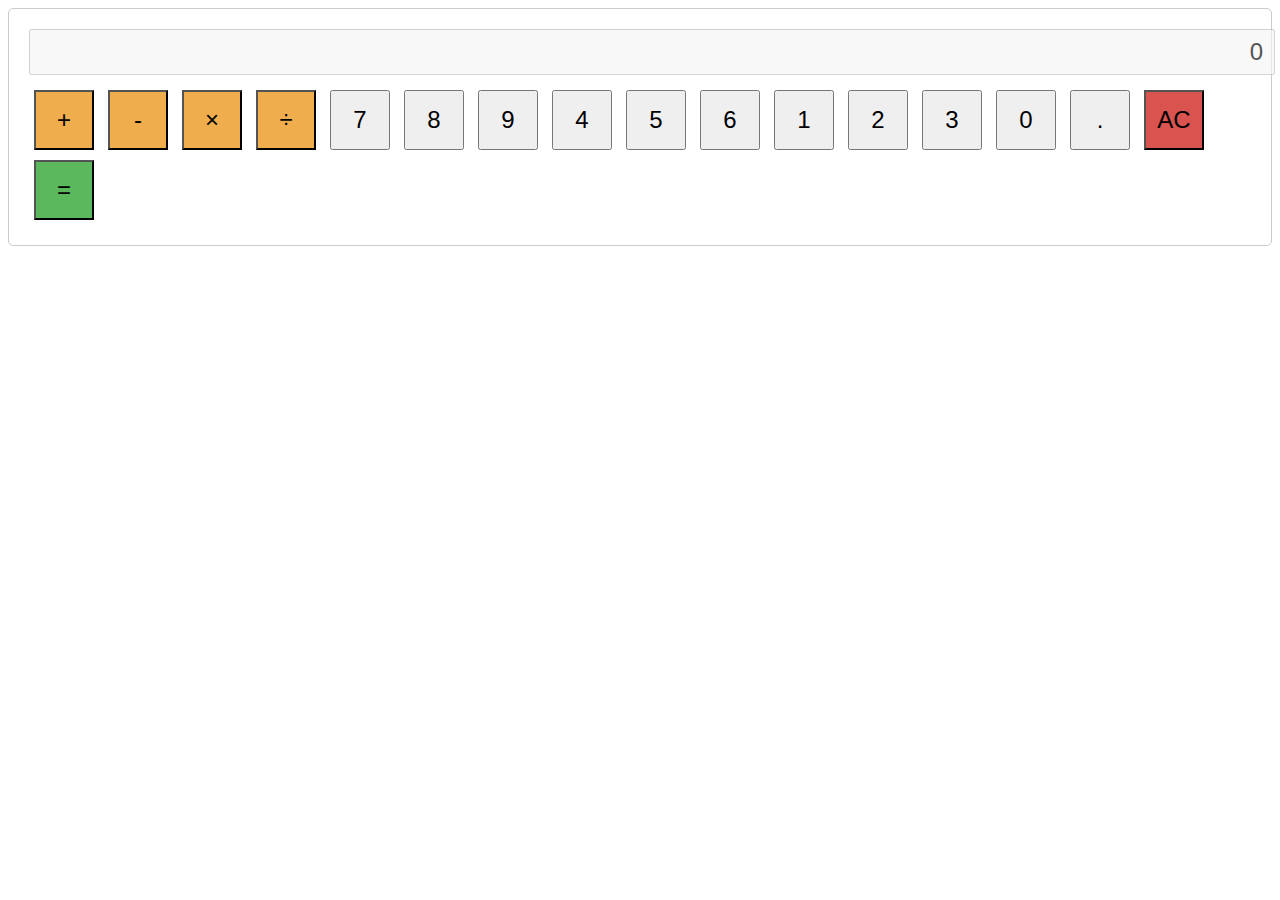
==== sample.html @ 06700f47 "Calculator Created" ====
<!DOCTYPE html>
<html lang="en">
<head>
    <meta charset="UTF-8">
    <meta name="viewport" content="width=device-width, initial-scale=1.0">
    <title>Document</title>
</head>
<body>
    <div class="calculator">
        <input type="text" class="calculator-screen" value="" disabled />
        <div class="calculator-keys">
            <button type="button" class="operator" value="+">+</button>
            <button type="button" class="operator" value="-">-</button>
            <button type="button" class="operator" value="*">&times;</button>
            <button type="button" class="operator" value="/">&divide;</button>

            <button type="button" value="7">7</button>
            <button type="button" value="8">8</button>
            <button type="button" value="9">9</button>

            <button type="button" value="4">4</button>
            <button type="button" value="5">5</button>
            <button type="button" value="6">6</button>

            <button type="button" value="1">1</button>
            <button type="button" value="2">2</button>
            <button type="button" value="3">3</button>

            <button type="button" value="0">0</button>
            <button type="button" value=".">.</button>
            <button type="button" class="all-clear" value="all-clear">AC</button>

            <button type="button" class="equal-sign operator" value="=">=</button>
        </div>
    </div>

    <style>
        .calculator {
            border: 1px solid #ccc;
            padding: 20px;
            border-radius: 5px;
            display: inline-block;
        }
        .calculator-screen {
            width: 100%;
            height: 40px;
            text-align: right;
            margin-bottom: 10px;
            padding-right: 10px;
            padding-left: 10px;
            font-size: 1.5em;
        }
        .calculator-keys button {
            height: 60px;
            width: 60px;
            margin: 5px;
            font-size: 1.5em;
        }
        .operator {
            background-color: #f0ad4e;
        }
        .all-clear {
            background-color: #d9534f;
        }
        .equal-sign {
            background-color: #5cb85c;
            height: 130px;
        }
    </style>

    <script>
        const calculator = {
            displayValue: '0',
            firstOperand: null,
            waitingForSecondOperand: false,
            operator: null,
        };

        function inputDigit(digit) {
            const { displayValue, waitingForSecondOperand } = calculator;

            if (waitingForSecondOperand === true) {
                calculator.displayValue = digit;
                calculator.waitingForSecondOperand = false;
            } else {
                calculator.displayValue = displayValue === '0' ? digit : displayValue + digit;
            }
        }

        function inputDecimal(dot) {
            if (calculator.waitingForSecondOperand === true) return;

            if (!calculator.displayValue.includes(dot)) {
                calculator.displayValue += dot;
            }
        }

        function handleOperator(nextOperator) {
            const { firstOperand, displayValue, operator } = calculator;
            const inputValue = parseFloat(displayValue);

            if (operator && calculator.waitingForSecondOperand) {
                calculator.operator = nextOperator;
                return;
            }

            if (firstOperand == null && !isNaN(inputValue)) {
                calculator.firstOperand = inputValue;
            } else if (operator) {
                const result = performCalculation[operator](firstOperand, inputValue);

                calculator.displayValue = String(result);
                calculator.firstOperand = result;
            }

            calculator.waitingForSecondOperand = true;
            calculator.operator = nextOperator;
        }

        const performCalculation = {
            '/': (firstOperand, secondOperand) => firstOperand / secondOperand,
            '*': (firstOperand, secondOperand) => firstOperand * secondOperand,
            '+': (firstOperand, secondOperand) => firstOperand + secondOperand,
            '-': (firstOperand, secondOperand) => firstOperand - secondOperand,
            '=': (firstOperand, secondOperand) => secondOperand
        };

        function resetCalculator() {
            calculator.displayValue = '0';
            calculator.firstOperand = null;
            calculator.waitingForSecondOperand = false;
            calculator.operator = null;
        }

        function updateDisplay() {
            const display = document.querySelector('.calculator-screen');
            display.value = calculator.displayValue;
        }

        updateDisplay();

        const keys = document.querySelector('.calculator-keys');
        keys.addEventListener('click', (event) => {
            const { target } = event;
            if (!target.matches('button')) {
                return;
            }

            if (target.classList.contains('operator')) {
                handleOperator(target.value);
                updateDisplay();
                return;
            }

            if (target.classList.contains('all-clear')) {
                resetCalculator();
                updateDisplay();
                return;
            }

            if (target.value === '.') {
                inputDecimal(target.value);
                updateDisplay();
                return;
            }

            inputDigit(target.value);
            updateDisplay();
        });
    </script>
</body>
</html>
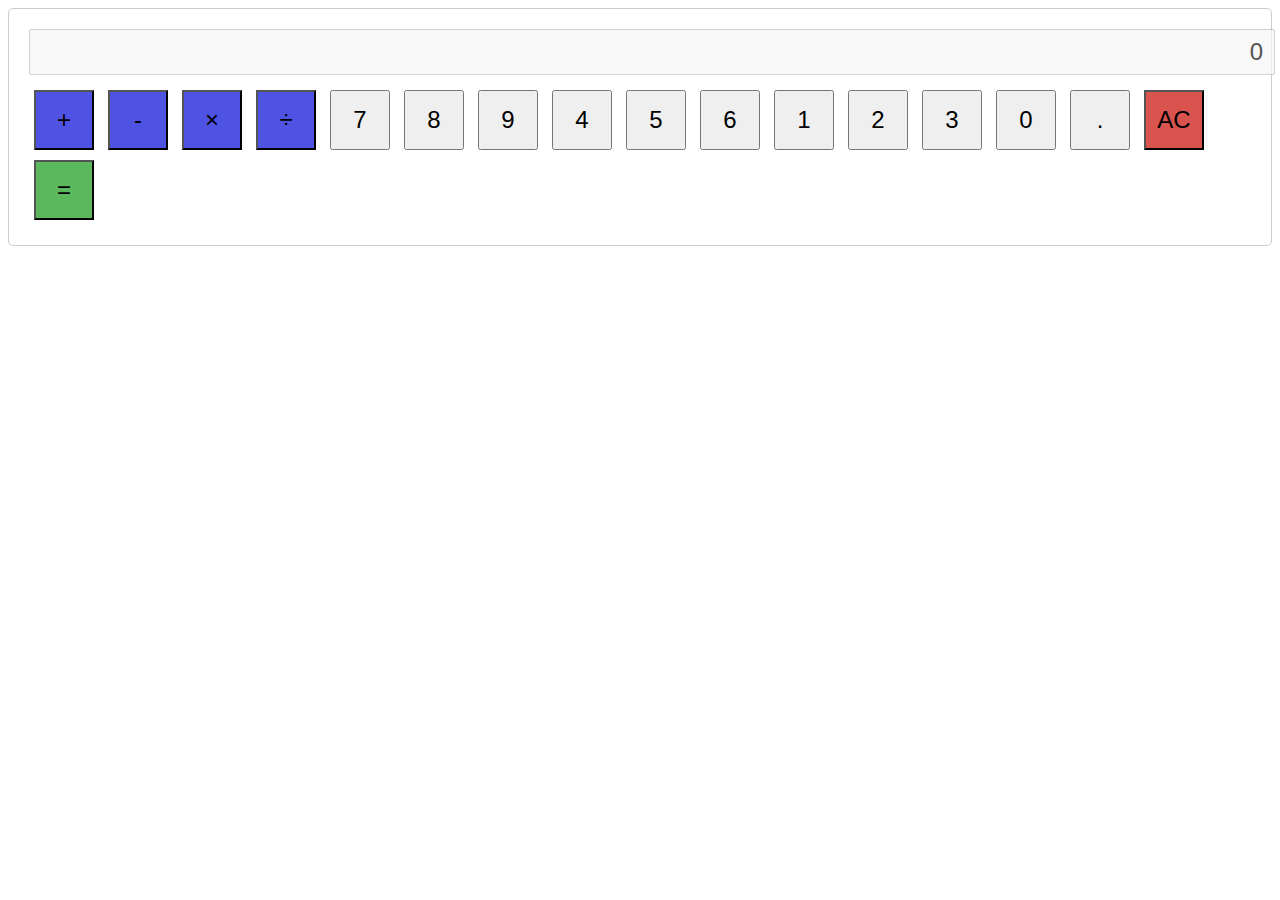
==== commit c4759aed: "Update sample.html" ====
--- a/sample.html
+++ b/sample.html
@@ -57,7 +57,7 @@
             font-size: 1.5em;
         }
         .operator {
-            background-color: #f0ad4e;
+            background-color: #4e53e4;
         }
         .all-clear {
             background-color: #d9534f;
